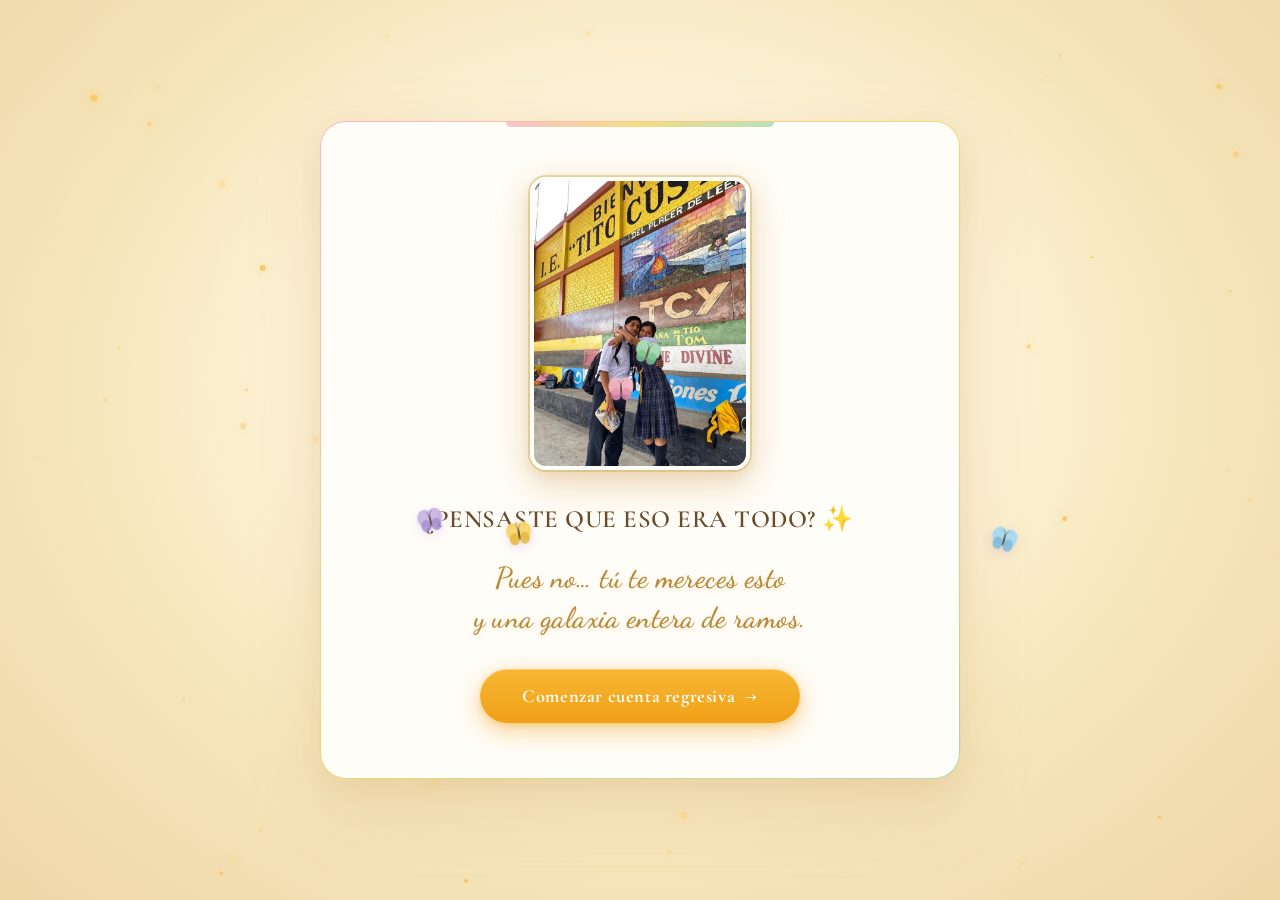
==== vistas/aviso-final.html @ 478d3264 "Primer commit: Proyecto terminado" ====
<!DOCTYPE html>
<html lang="es">
<head>
    <meta charset="UTF-8">
    <meta name="viewport" content="width=device-width, initial-scale=1.0">
    <title>Un último detalle… 🌻</title>

    <link rel="preconnect" href="https://fonts.googleapis.com">
    <link rel="preconnect" href="https://fonts.gstatic.com" crossorigin>
    <link href="https://fonts.googleapis.com/css2?family=Dancing+Script:wght@600;700&family=Cormorant+Garamond:ital,wght@0,400;0,500;0,600;1,400&display=swap" rel="stylesheet">

    <link rel="stylesheet" href="../css/aviso-final.css">
</head>
<body>

    <canvas id="polenCanvas"></canvas>

    <div class="mariposas" id="mariposas"></div>

    <div class="escenario">
        <article class="carta" id="carta">
            <div class="petalos" id="petalos"></div>

            <div class="carta-contenido">
                <img src="../imagenes/imagen16.png" alt="Flor" class="carta-flor">

                <h2 class="carta-mensaje" id="cartaMensaje">
                    ¿Pensaste que eso era todo? ✨<br>
                    <span class="suave">Pues no… tú te mereces esto<br>y una galaxia entera de ramos.</span>
                </h2>

                <button class="btn-continuar" id="btnRegresiva">
                    Comenzar cuenta regresiva
                    <span class="flecha">→</span>
                </button>
            </div>
        </article>
    </div>

    <script src="../js/musica.js"></script>
    <script src="../js/polen.js"></script>
    <script src="../js/aviso-final.js"></script>
</body>
</html>
---- css/aviso-final.css ----
/* ============================================================
   RESET Y BASE
   ============================================================ */
* { margin: 0; padding: 0; box-sizing: border-box; }

html, body {
    width: 100%;
    min-height: 100vh;
    overflow: hidden;
    font-family: 'Cormorant Garamond', serif;
}

body {
    background: radial-gradient(ellipse at 50% 40%, #fff9ee 0%, #fdf3d8 35%, #f8e9c0 60%, #f3ddb0 100%);
    position: relative;
    display: flex;
    align-items: center;
    justify-content: center;
}

body::after {
    content: "";
    position: absolute;
    inset: 0;
    pointer-events: none;
    background: radial-gradient(ellipse at center, transparent 45%, rgba(200, 160, 90, 0.10) 100%);
    z-index: 1;
}

/* ============================================================
   POLEN
   ============================================================ */
#polenCanvas {
    position: fixed;
    inset: 0;
    width: 100%; height: 100%;
    pointer-events: none;
    z-index: 2;
}

/* ============================================================
   ESCENARIO Y CARTA
   ============================================================ */
.escenario {
    position: relative;
    z-index: 3;
    perspective: 1400px;
    width: 100%;
    display: flex;
    align-items: center;
    justify-content: center;
    padding: 20px;
}

.carta {
    position: relative;
    width: min(90vw, 640px);
    min-height: min(72vh, 540px);
    background: #FFFDF8;
    border-radius: 26px;

    border: 1.5px solid transparent;
    background-image:
        linear-gradient(#FFFDF8, #FFFDF8),
        linear-gradient(135deg, #F7B7C4 0%, #F5D76E 45%, #A8DDB5 100%);
    background-origin: border-box;
    background-clip: padding-box, border-box;

    box-shadow:
        0 28px 70px rgba(200, 150, 90, 0.22),
        0 8px 24px rgba(200, 150, 90, 0.12),
        inset 0 1px 0 rgba(255, 255, 255, 0.9);

    display: flex;
    align-items: center;
    justify-content: center;
    padding: 55px 44px;

    overflow: hidden;

    animation: cartaEntra 0.9s cubic-bezier(.22,.9,.3,1) both;
}

@keyframes cartaEntra {
    from { opacity: 0; transform: translateY(30px) scale(0.94); }
    to   { opacity: 1; transform: translateY(0) scale(1); }
}

.carta::before {
    content: "";
    position: absolute;
    top: 0; left: 50%;
    transform: translateX(-50%);
    width: 42%;
    height: 5px;
    border-radius: 0 0 8px 8px;
    background: linear-gradient(90deg, #F7B7C4, #F5D76E, #A8DDB5);
    opacity: 0.85;
}

/* ============================================================
   CONTENIDO
   ============================================================ */
.carta-contenido {
    position: relative;
    z-index: 3;
    text-align: center;
    display: flex;
    flex-direction: column;
    align-items: center;
    gap: 30px;
    width: 100%;
}

/* ============================================================
   FLOR DEL AVISO FINAL — responsiva + con marco bonito
   ============================================================ */
/* ============================================================
   FLOR DEL AVISO FINAL — rectángulo vertical, responsiva
   ============================================================ */
.carta-flor {
    /* Tamaño responsivo: mínimo 130px, ideal 32vw, máximo 220px */
    width: clamp(130px, 32vw, 220px);

    /* Proporción vertical tipo retrato (3:4) */
    aspect-ratio: 3 / 4;
    height: auto;
    max-height: 36vh;

    object-fit: cover;

    /* Marco rectangular elegante */
    border-radius: 16px;
    border: 4px solid #FFFDF8;
    box-shadow:
        0 14px 34px rgba(200, 150, 90, 0.28),
        0 4px 12px rgba(200, 150, 90, 0.15),
        0 0 0 2px #E8D9A8;

    filter: drop-shadow(0 6px 16px rgba(230, 180, 80, 0.20));
    transition: transform 0.35s cubic-bezier(.34,1.56,.64,1);
}

.carta-flor:hover {
    transform: scale(1.04);
}

@keyframes florFlota {
    0%,100% { transform: translateY(0); }
    50%     { transform: translateY(-6px); }
}

.carta-mensaje {
    font-family: 'Cormorant Garamond', serif;
    font-weight: 600;
    font-size: clamp(1.15rem, 3.2vw, 1.55rem);
    color: #6b4a2b;
    line-height: 1.6;
    letter-spacing: 0.5px;
    max-width: 92%;
    text-transform: uppercase;
}

.carta-mensaje .suave {
    display: inline-block;
    margin-top: 18px;
    font-family: 'Dancing Script', cursive;
    font-weight: 600;
    font-size: clamp(1.3rem, 3.8vw, 1.8rem);
    text-transform: none;
    color: #b98a3a;
    line-height: 1.4;
    letter-spacing: 0.4px;
    text-shadow: 0 2px 8px rgba(230, 180, 80, 0.20);
}

/* ============================================================
   BOTÓN
   ============================================================ */
.btn-continuar {
    font-family: 'Cormorant Garamond', serif;
    font-weight: 700;
    font-size: clamp(1rem, 2.4vw, 1.15rem);
    color: #ffffff;

    background: linear-gradient(180deg, #f7b733 0%, #f0a017 100%);
    border: none;
    border-radius: 999px;
    padding: 16px 42px;
    cursor: pointer;
    letter-spacing: 0.6px;

    display: inline-flex;
    align-items: center;
    gap: 10px;

    box-shadow:
        0 8px 24px rgba(240, 160, 23, 0.45),
        0 2px 6px rgba(240, 160, 23, 0.30),
        inset 0 1px 0 rgba(255, 255, 255, 0.35);

    transition: transform 0.22s ease, box-shadow 0.22s ease, filter 0.22s ease;
}

.btn-continuar .flecha {
    display: inline-block;
    transition: transform 0.25s ease;
}

.btn-continuar:hover {
    transform: translateY(-2px) scale(1.02);
    filter: brightness(1.05);
    box-shadow:
        0 12px 30px rgba(240, 160, 23, 0.55),
        0 4px 10px rgba(240, 160, 23, 0.35),
        inset 0 1px 0 rgba(255, 255, 255, 0.45);
}

.btn-continuar:hover .flecha { transform: translateX(5px); }

.btn-continuar:active {
    transform: translateY(0) scale(0.99);
    box-shadow:
        0 5px 14px rgba(240, 160, 23, 0.40),
        inset 0 2px 5px rgba(180, 110, 0, 0.25);
}

/* ============================================================
   MARIPOSAS
   ============================================================ */
.mariposas {
    position: fixed;
    inset: 0;
    pointer-events: none;
    z-index: 5;
    overflow: hidden;
}

.mariposa {
    position: absolute;
    width: 34px;
    height: 34px;
    will-change: transform;
    filter: drop-shadow(0 4px 6px rgba(180, 140, 200, 0.25));
}

.mariposa svg { width: 100%; height: 100%; }

.mariposa .ala { transform-origin: center; }
.mariposa .ala-izq { animation: aleteoIzq 0.22s ease-in-out infinite alternate; }
.mariposa .ala-der { animation: aleteoDer 0.22s ease-in-out infinite alternate; }

@keyframes aleteoIzq {
    from { transform: scaleX(1); }
    to   { transform: scaleX(0.55); }
}
@keyframes aleteoDer {
    from { transform: scaleX(1); }
    to   { transform: scaleX(0.55); }
}

/* ============================================================
   PÉTALOS
   ============================================================ */
.petalos {
    position: absolute;
    inset: 0;
    pointer-events: none;
    overflow: hidden;
    z-index: 1;
    border-radius: 26px;
}

.petalo {
    position: absolute;
    top: -20px;
    width: 10px;
    height: 10px;
    border-radius: 50% 0 50% 0;
    opacity: 0.75;
    will-change: transform;
}

@media (max-width: 600px) {
    .carta {
        width: 92vw;
        min-height: 68vh;
        padding: 42px 28px;
        border-radius: 22px;
    }
    /* ✅ Ahora la flor se adapta al ancho pero con mínimo visible */
    .carta-flor {
        width: clamp(130px, 48vw, 200px);
        max-height: 32vh;
    }
    .carta-mensaje { font-size: 1.05rem; }
    .carta-mensaje .suave { font-size: 1.25rem; margin-top: 14px; }
    .btn-continuar { padding: 14px 30px; font-size: 0.98rem; }

    .carta-flor {
        width: clamp(120px, 48vw, 180px);
        max-height: 32vh;
        border-width: 3px;
        border-radius: 14px;
    }
}

@media (max-height: 620px) {
    .carta { min-height: 78vh; padding: 36px 28px; }
    .carta-contenido { gap: 20px; }
    /* ✅ Solo reduce si la pantalla es MUY baja, sin bajar de 110px */
    .carta-flor {
        width: clamp(110px, 40vw, 180px);
        max-height: 26vh;
    }
}
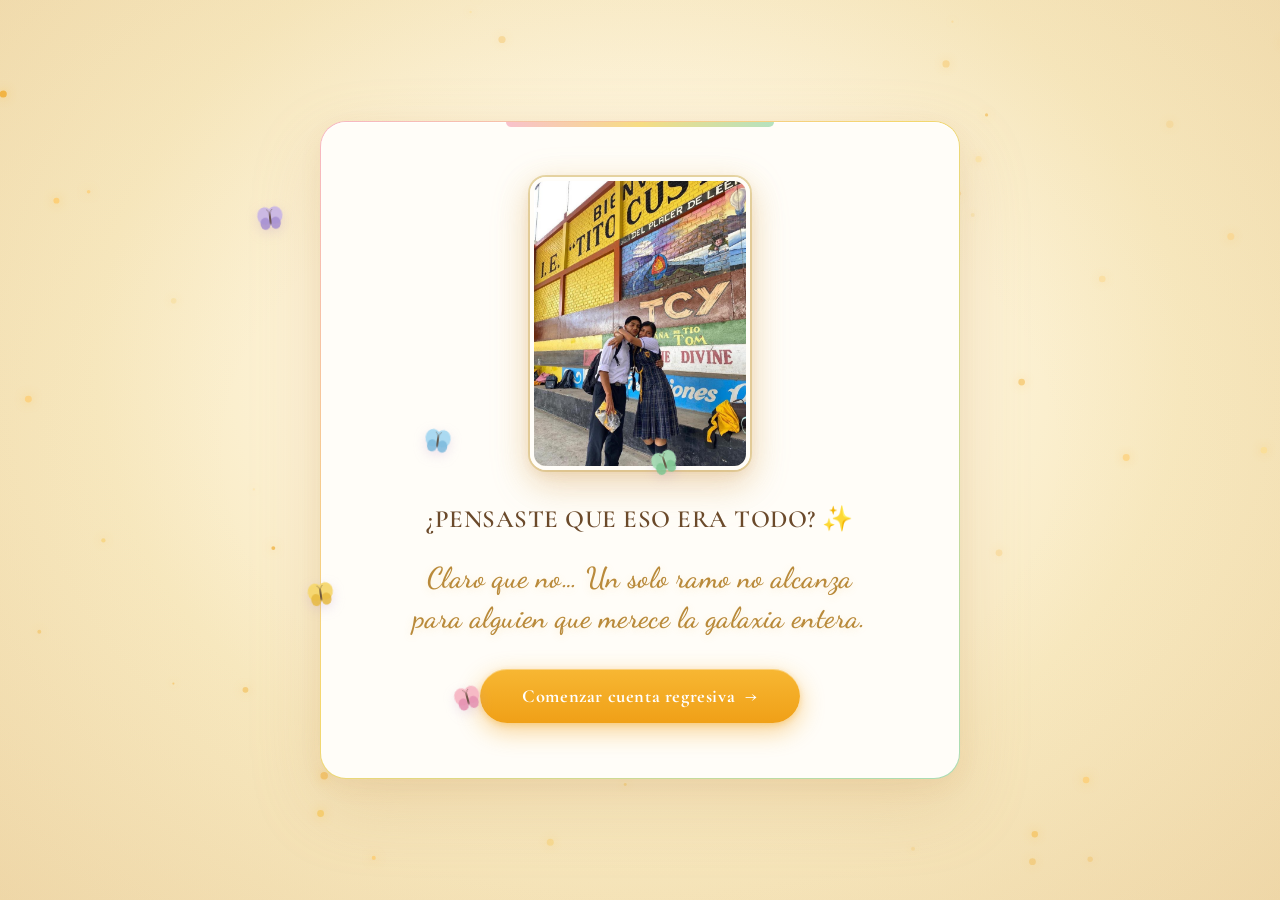
==== commit ffd995cc: "Primer commit: Proyecto terminado" ====
--- a/vistas/aviso-final.html
+++ b/vistas/aviso-final.html
@@ -26,7 +26,7 @@
 
                 <h2 class="carta-mensaje" id="cartaMensaje">
                     ¿Pensaste que eso era todo? ✨<br>
-                    <span class="suave">Pues no… tú te mereces esto<br>y una galaxia entera de ramos.</span>
+                    <span class="suave">Claro que no… Un solo ramo no alcanza<br>para alguien que merece la galaxia entera.</span>
                 </h2>
 
                 <button class="btn-continuar" id="btnRegresiva">
